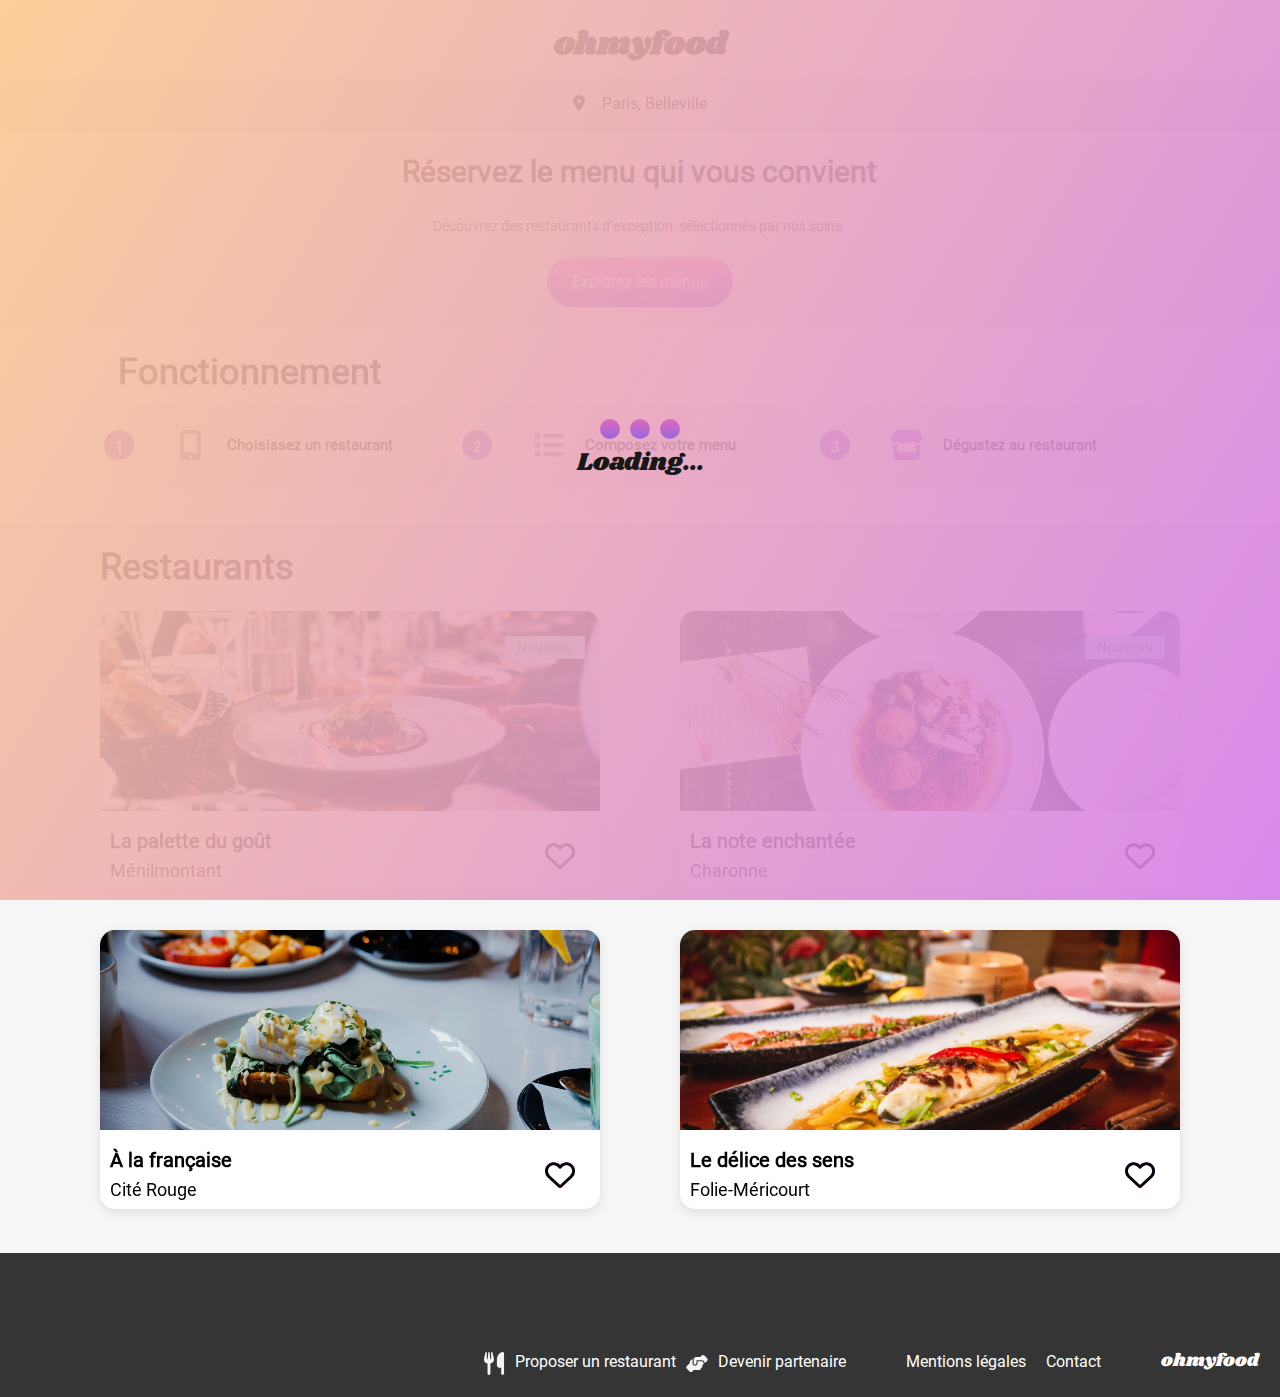
==== index.html @ b18cda99 "mise à jour des dossiers et fichiers" ====
<!DOCTYPE html>
<html lang="en">

<head>
    <meta charset="UTF-8">
    <meta name="viewport" content="width=device-width, initial-scale=1.0">
    <link href="https://cdn.jsdelivr.net/npm/font-awesome@4.7.0/css/font-awesome.min.css" rel="stylesheet">
    <link rel="stylesheet" href="https://cdnjs.cloudflare.com/ajax/libs/font-awesome/6.6.0/css/all.min.css">
    <link rel="stylesheet" href="./css/style.css">

    <title>Document</title>
</head>

<body>
    <div class="bloc-loading">
        <div class="Loader">
            <div class="animation">
                <div class="ball"></div>
                <div class="ball"></div>
                <div class="ball"></div>
            </div>
            <div class="text">Loading...</div>
        </div>
    </div>

    <header>
        <h1>ohmyfood</h1>
    </header>

    <div class="location-new-york">
        <img src="assets/icons/location-dot-solid.svg" alt="location">
        <p>Paris, Belleville</p>
    </div>
    <div class="bloc-reserve">
        <div class="reserve">
            <p>Réservez le menu qui vous convient</p>
        </div>

        <div class="decouvrez">
            <p>Découvrez des restaurants d’exception, sélectionnés par nos soins.</p>
        </div>

        <div class="div-btn">
            <button class="btn">
                Explorez les menus
            </button>
        </div>
    </div>
    <section class="bloc-fonctionnement">
        <div class="fonctionnement">
            <h2>Fonctionnement</h2>
            <div class="fonctions">
                <div>
                    <p class="number">1</p>
                    <img src="assets/icons/mobile-screen-button-solid.svg" alt="tablette">
                    <p>Choisissez un restaurant</p>
                </div>
                <div>
                    <p class="number">2</p>
                    <img src="assets/icons/list-solid.svg" alt="list">
                    <p>Composez votre menu</p>
                </div>
                <div>
                    <p class="number">3</p>
                    <img src="assets/icons/store-solid.svg" alt="store">
                    <p>Dégustez au restaurant</p>
                </div>
            </div>
        </div>
    </section>
    <section class=" bloc-restaurants">
        <div class="restauration">
            <h2>Restaurants</h2>
            <div class="resto-card-food">
                <div class="rang-resto">
                    <div class="card-food">
                        <a class="img-and-food" href="1-menu-la-palette.html">
                            <img class="img-food"
                                src="assets/images/restaurants/jay-wennington-N_Y88TWmGwA-unsplash.jpg"
                                alt="La palette du goût">
                            <div class="card-new">
                                <p>Nouveau</p>
                            </div>
                        </a>
                        <div class="restaurant">
                            <p>La palette du goût</p>
                            <label class="heart-switch heart-page-accueil">
                                <input type="checkbox">
                                <i class="far fa-heart empty-heart"></i> <!-- Coeur vide -->
                                <i class="fas fa-heart full-heart"></i> <!-- Coeur plein -->
                            </label>
                        </div>
                        <div class="plats">
                            <p>Ménilmontant</p>
                        </div>
                    </div>
                    <div class="card-food">
                        <a class="img-and-food" href="2-menu-la-note.html">
                            <img class="img-food" src="assets/images/restaurants/stil-u2Lp8tXIcjw-unsplash.jpg"
                                alt="bouillon">
                            <div class="card-new">
                                <p>Nouveau</p>
                            </div>
                        </a>
                        <div class="restaurant">
                            <p>La note enchantée</p>
                            <label class="heart-switch heart-page-accueil">
                                <input type="checkbox">
                                <i class="far fa-heart empty-heart"></i> <!-- Coeur vide -->
                                <i class="fas fa-heart full-heart"></i> <!-- Coeur plein -->
                            </label>
                        </div>
                        <div class="plats">
                            <p>Charonne</p>
                        </div>
                    </div>
                </div>

                <div class="rang-resto">
                    <div class="card-food">
                        <a class="img-and-food" href="3-menu-a-la-francaise.html">
                            <img class="img-food" src="assets/images/restaurants/toa-heftiba-DQKerTsQwi0-unsplash.jpg"
                                alt="legume">
                        </a>
                        <div class="restaurant">
                            <p>À la française</p>
                            <label class="heart-switch heart-page-accueil">
                                <input type="checkbox">
                                <i class="far fa-heart empty-heart"></i> <!-- Coeur vide -->
                                <i class="fas fa-heart full-heart"></i> <!-- Coeur plein -->
                            </label>
                        </div>
                        <div class="plats">
                            <p>Cité Rouge</p>
                        </div>
                    </div>

                    <div class="card-food">
                        <a class="img-and-food" href="4-menu-le-delice.html">
                            <img class="img-food"
                                src="assets/images/restaurants/louis-hansel-shotsoflouis-qNBGVyOCY8Q-unsplash.jpg"
                                alt="poisson">
                        </a>
                        <div class="restaurant">
                            <p>Le délice des sens</p>
                            <label class="heart-switch heart-page-accueil">
                                <input type="checkbox">
                                <i class="far fa-heart empty-heart"></i> <!-- Coeur vide -->
                                <i class="fas fa-heart full-heart"></i> <!-- Coeur plein -->
                            </label>
                        </div>
                        <div class="plats">
                            <p>Folie-Méricourt</p>
                        </div>
                    </div>
                </div>
            </div>
        </div>
    </section>

    <footer class="footer-home footer">
        <section class="align-left">
            <h3 class="h3-footer">ohmyfood</h3>
            <div class="p-footer">
                <div class="propos">
                    <p>
                        <img src="assets/icons/utensils-solid.svg" alt="utensils-solid">
                        Proposer un restaurant
                    </p>
                    <p>
                        <img src="assets/icons/handshake-angle-solid.svg" alt="handshake-angle-solid">
                        Devenir partenaire
                    </p>
                </div>
                <div class="mentions">
                    <p>Mentions légales</p>
                    <p>Contact</p>
                </div>
            </div>
        </section>
    </footer>
</body>

</html>
---- css/style.css ----
@charset "UTF-8";
@font-face {
  font-family: "Shrikhand";
  src: url("../assets/fonts/Shrikhand/Shrikhand-Regular.ttf");
  font-style: italic;
}
@font-face {
  font-family: "Roboto";
  src: url("../assets/fonts/Roboto/Roboto-Regular.ttf");
  font-style: normal;
}
.btn {
  width: 186px;
  height: 50px;
  border: #FF79DA;
  border-radius: 30px;
  color: #ffffff;
  font-weight: 500;
  font-size: 16px;
  line-height: 18px;
  text-align: center;
  font-family: "Roboto";
  margin-top: 20px;
  filter: drop-shadow(0px 3px 5px rgba(0, 0, 0, 0.1));
  background-image: linear-gradient(to top, #9356DC, #ff79DA);
  transition-property: transform;
  transition-duration: 2000ms;
}
.btn:hover {
  transform: scale(1.15);
  background-image: linear-gradient(to top, #976dc9, #f292d7);
}

.bloc-loading {
  height: 100vh;
  width: 100%;
  display: flex;
  justify-content: center;
  align-items: center;
  font-family: "Shrikhand";
  background-image: linear-gradient(120deg, #fccb90 0%, #d57eeb 100%);
  position: fixed;
  z-index: 5;
  opacity: 0.9;
  animation: loading ease-in-out 2s;
  animation-fill-mode: forwards;
  animation-delay: 1s;
}

.loader {
  display: flex;
  flex-direction: column;
  align-items: center;
  padding: 60px 30px 30px 30px;
  border-radius: 15px;
  background-color: white;
}

.location-new-york {
  display: flex;
  justify-content: center;
  align-items: center;
  max-width: 100%;
  height: 50px;
  gap: 17px;
  background: #EAEAEA;
  margin-top: 10px;
  filter: drop-shadow(3px 3px 2px rgba(0, 0, 0, 0.1));
}
.location-new-york img {
  width: 12px;
  height: 16px;
}
.location-new-york p {
  font-family: "Roboto";
  font-size: 16px;
  font-weight: 500;
}

.bloc-reserve {
  height: 260px;
}

.reserve p {
  width: 275px;
  font-family: "Roboto";
  font-size: 24px;
  font-weight: 700;
  line-height: 28.13px;
  text-align: center;
}

.decouvrez p {
  width: 315px;
  font-family: "Roboto";
  font-size: 18px;
  font-weight: 300;
  line-height: 21.09px;
  text-align: center;
  margin: 0;
  color: #353535;
}

.bloc-fonctionnement {
  filter: drop-shadow(0px 3px 5px rgba(0, 0, 0, 0.1));
}
.bloc-fonctionnement .fonctionnement {
  height: 330px;
}
.bloc-fonctionnement .fonctionnement h2 {
  margin: 0 0 20px 0;
}
.bloc-fonctionnement .fonctionnement .fonctions div {
  display: flex;
  align-items: center;
  border: solid #f6f6f6;
  border-radius: 20px;
  width: 322px;
  height: 72px;
  background: #f6f6f6;
  margin-bottom: 20px;
  position: relative;
}
.bloc-fonctionnement .fonctionnement .fonctions div .number {
  width: 24px;
  height: 24px;
  border-radius: 20px;
  border: solid #9356DC;
  background-color: #9356DC;
  color: #ffffff;
  margin-left: -17px;
  text-align: center;
}
.bloc-fonctionnement .fonctionnement .fonctions div .fa-solid {
  color: #7E7E7E;
  position: absolute;
}
.bloc-fonctionnement .fonctionnement .fonctions div p {
  justify-content: center;
  font-family: "Roboto";
  font-size: 15px;
  font-weight: 600;
}
.bloc-fonctionnement img {
  width: 73px;
  height: 30px;
  color: #7E7E7E;
  margin-left: 20px;
}

.bloc-restaurants {
  max-width: 100%;
  height: 1290px;
  background: #f6f6f6;
  transition-property: transform;
  transition-duration: 2000ms;
}
.bloc-restaurants .card-food {
  margin-bottom: 20px;
  filter: drop-shadow(0px 3px 5px rgba(0, 0, 0, 0.1));
  text-decoration: none;
  border-radius: 15px;
  background: #ffffff;
  width: 340px;
  height: 21%;
}
.bloc-restaurants .card-food a.img-and-food {
  text-decoration: none;
}
.bloc-restaurants .card-food .img-and-food {
  display: flex;
}
.bloc-restaurants .card-food .card-new {
  text-decoration: none;
  width: 80px;
  height: 23px;
  margin-left: -95px;
  margin-top: 25px;
}
.bloc-restaurants .card-food .card-new p {
  font-family: "Roboto";
  font-size: 14px;
  font-weight: 500;
  line-height: 15px;
  text-align: center;
  margin: 0;
  padding: 4px;
}

.card-food img {
  height: 194px;
  width: 100%;
  border-top-left-radius: 15px;
  border-top-right-radius: 15px;
  object-fit: cover;
}

.restaurant {
  display: flex;
  justify-content: space-between;
  margin-left: 10px;
}
.restaurant p {
  height: 20px;
  margin: 0;
}

.affiche-restaurant img {
  height: 275px;
  width: 375px;
}

.cards-menus {
  width: 375px;
  height: 1310px;
  background: #f6f6f6;
  border-top-left-radius: 40px;
  border-top-right-radius: 40px;
  margin-top: -50px;
  top: 298px;
}
.cards-menus .resto {
  display: flex;
  padding-top: 10px;
  margin-left: 10px;
}
.cards-menus .resto p {
  width: 278px;
  font-family: "Shrikhand";
  font-size: 28px;
  font-style: italic;
  font-weight: 400;
  line-height: 40.82px;
  margin-bottom: 0;
}
.cards-menus .bloc-details {
  margin-bottom: 20px;
}
.cards-menus .bloc-details p {
  width: 275px;
  height: 27px;
  font-family: Roboto;
  font-size: 16px;
  font-weight: 300;
  line-height: 18.75px;
  margin: 40px 0 0 10px;
}
.cards-menus .bloc-details .tiret {
  border-bottom: 3px solid #99E2D0;
  width: 40px;
  margin-left: 10px;
}

.heart-switch {
  position: relative;
  display: inline-block;
  cursor: pointer;
}

.heart-switch input {
  opacity: 0;
  width: 0;
  height: 0;
}

.heart-switch i {
  font-size: 30px;
  background-clip: text;
  background-image: linear-gradient(#9356DC, #ff79DA);
  transition: color 0.4s ease;
  position: absolute;
}

.heart-page-accueil i {
  top: 10px;
  right: 5px;
}

.heart-page-menu i {
  top: 35px;
}

.empty-heart {
  background-clip: text;
  background-image: linear-gradient(#9356DC, #ff79DA);
  z-index: 1;
}

.full-heart {
  color: transparent;
  background-clip: text;
  background-image: linear-gradient(#9356DC, #ff79DA);
  z-index: 0;
  opacity: 0;
  transition: opacity 0.4s ease;
}

input:checked ~ .full-heart {
  opacity: 1;
  z-index: 1;
}

input:checked ~ .empty-heart {
  opacity: 0;
  z-index: 0;
}

.cart-entrance {
  display: flex;
  flex-direction: column;
  justify-content: center;
  width: 349px;
  height: 69px;
  border-radius: 15.04px;
  background: #ffffff;
  padding: 10px;
  font-family: "Roboto";
  overflow: hidden;
}
.cart-entrance P {
  margin: 5px;
}

.bloc-entrance {
  display: flex;
  background: #ffffff;
  width: 357px;
  border-radius: 20px;
  margin-left: 10px;
  margin-right: 10px;
  margin-bottom: 20px;
  filter: drop-shadow(0px 3px 5px rgba(0, 0, 0, 0.1));
}
.bloc-entrance .plat-entrance {
  display: flex;
  font-family: "Roboto";
  font-size: 18px;
  font-weight: 600;
  line-height: 21.09px;
  margin-left: 10px;
  padding: 1px;
}
.bloc-entrance .plat-entrance p {
  margin: 9px 0 0 0;
}
.bloc-entrance .accompagnement-entrance {
  width: 347px;
  display: flex;
  justify-content: space-between;
  font-size: 15px;
  font-weight: 300;
  margin-left: 10px;
  font-family: "Roboto";
  line-height: 17.63px;
}
.bloc-entrance .accompagnement-entrance p {
  text-overflow: ellipsis;
}
.bloc-entrance .accompagnement-entrance .price {
  margin-right: 10px;
}
.bloc-entrance .valid {
  background-color: #99e2d0;
  padding: 0 20px;
  border-top-right-radius: 20px;
  border-bottom-right-radius: 20px;
  display: flex;
  align-items: center;
  justify-content: center;
}
.bloc-entrance .valid .coche {
  display: flex;
  align-items: center;
  justify-content: center;
  border-radius: 100px;
  color: #ffffff;
}

/*=======================================
 #checkbox:checked + .plat > .accompagnement-entrance {
    width: 24px;
 }*/
header {
  display: flex;
  height: 63px;
  position: relative;
}
header a {
  margin-left: 70px;
}
header a img {
  width: 30px;
  height: 30px;
  margin-top: 30px;
  position: absolute;
  left: 15px;
}
header h1 {
  font-family: "Shrikhand";
  text-align: center;
}

footer {
  max-width: 100%;
  height: 186px;
  padding: 22px 25px;
  gap: 16px;
  background: #353535;
  color: #ffffff;
  font-family: "Roboto";
  display: flex;
  margin-top: 1208px;
}
footer .align-left {
  margin-left: -130px;
}
footer .h3-footer {
  font-family: "Shrikhand";
  font-size: 18px;
  font-style: italic;
  font-weight: 400;
  line-height: 27px;
  text-align: left;
}
footer p {
  display: flex;
  margin: 8px;
}
footer p img {
  width: 22px;
  height: 23px;
  margin-right: 10px;
}

header {
  max-width: 100%;
  height: 63px;
  display: flex;
  justify-content: center;
}

.bloc-reserve {
  background: #f6f6f6;
}

.reserve {
  display: flex;
  justify-content: center;
}

.decouvrez {
  display: flex;
  justify-content: center;
}

.div-btn {
  display: flex;
  justify-content: center;
}

.bloc-fonctionnement {
  display: flex;
  justify-content: center;
  font-family: "Roboto";
  font-size: 24px;
  font-weight: 700;
  line-height: 28px;
  margin-top: 30px;
}

.bloc-restaurants {
  display: flex;
  justify-content: center;
  font-family: "Roboto";
  font-size: 24px;
  font-weight: 700;
  line-height: 28px;
  margin-top: 30px;
}
.bloc-restaurants .card-new {
  background: #99E2D0;
}
.bloc-restaurants .card-new p {
  color: #008766;
}
.bloc-restaurants .restaurant {
  width: 320px;
  height: 20px;
  font-family: "Roboto";
  font-size: 20px;
  font-weight: 700;
  line-height: 21.09px;
  margin-top: 20px;
}
.bloc-restaurants .plats {
  width: 247px;
  height: 24px;
  font-family: "Roboto";
  font-size: 18px;
  font-weight: 300;
  line-height: 19.92px;
  margin-left: 10px;
}
.bloc-restaurants .plats p {
  margin-top: 10px;
  margin-bottom: 0;
}
.bloc-restaurants .valid {
  position: absolute;
  opacity: 0;
}
.bloc-restaurants .valid:hover {
  opacity: 1;
}

.heart {
  margin-top: 29px;
  margin-left: 10px;
}
.heart i {
  position: absolute;
  font-size: 30px;
}
.heart .fa-solid {
  opacity: 0;
  cursor: pointer;
  animation: infinite;
}
.heart .fa-solid:active {
  opacity: 1;
  color: transparent;
  background-clip: text;
  background-image: linear-gradient(#9356DC, #ff79DA);
}

footer {
  margin-top: auto;
  display: flex;
  justify-content: center;
}

@media (min-width: 1024px) {
  .bloc-reserve {
    height: 200px;
  }
  .reserve p {
    width: 58%;
    font-size: 30px;
  }
  .decouvrez p {
    width: 58%;
    font-size: 14px;
  }
  .bloc-fonctionnement {
    flex-direction: row;
    height: 135px;
  }
  .bloc-fonctionnement .fonctions {
    display: flex;
    gap: 30px;
  }
  .bloc-fonctionnement .fonctions div {
    height: 40px;
  }
  .bloc-restaurants {
    height: 730px;
  }
  .bloc-restaurants .resto-card-food {
    display: flex;
    flex-direction: column;
  }
  .bloc-restaurants .rang-resto {
    display: flex;
    gap: 80px;
    width: 100%;
  }
  .bloc-restaurants .rang-resto .card-food {
    height: 279px;
    width: 500px;
    margin-bottom: 40px;
  }
  .bloc-restaurants .rang-resto .card-food .img-and-food img {
    height: 200px;
  }
  .bloc-restaurants .rang-resto .card-food .restaurant {
    width: 470px;
  }
  .footer-home {
    display: flex;
    flex-direction: column;
    height: 100px;
    margin: auto;
  }
  .footer-home .align-left {
    display: flex;
    flex-direction: row-reverse;
    align-items: flex-end;
    margin-top: 50px;
  }
  .footer-home .align-left .h3-footer {
    margin: 0 50px 0 60px;
    width: 44px;
    height: 4px;
  }
  .footer-home .align-left .p-footer {
    display: flex;
  }
  .footer-home .align-left .p-footer .propos {
    display: flex;
    flex-direction: row;
    margin: 0;
  }
  .footer-home .align-left .p-footer .propos p {
    margin: 0 0 0 10px;
    height: 0;
  }
  .footer-home .align-left .p-footer .mentions {
    display: flex;
    flex-direction: row;
    margin-left: 40px;
  }
  .footer-home .align-left .p-footer .mentions p {
    margin: 0 0 0 20px;
    height: 0;
  }
}
header {
  margin-bottom: 5px;
}
header img {
  display: flex;
}

.affiche-restaurant {
  display: flex;
  justify-content: center;
}

.bloc-cards-menus {
  display: flex;
  justify-content: center;
}

.section-btn {
  display: flex;
  justify-content: center;
}

.bloc-cards-menus-a-la-francaise {
  display: flex;
  justify-content: center;
}
.bloc-cards-menus-a-la-francaise .cards-menus {
  height: 1414px;
}
.bloc-cards-menus-a-la-francaise .cards-menus .section-btn-fr {
  display: flex;
  justify-content: center;
  margin-top: 5px;
}

.heart {
  margin-top: 29px;
  margin-left: 10px;
}
.heart i {
  position: absolute;
  font-size: 30px;
}
.heart .fa-solid {
  opacity: 0;
  cursor: pointer;
  animation: infinite;
}
.heart .fa-solid:active {
  opacity: 1;
  color: transparent;
  background-clip: text;
  background-image: linear-gradient(#9356DC, #ff79DA);
}

@media (min-width: 1024px) {
  header {
    margin-bottom: 15px;
    position: relative;
  }
  .affiche-restaurant .affiche {
    box-sizing: content-box;
    width: 100%;
  }
  .affiche-restaurant img {
    object-fit: cover;
    width: 100%;
    height: 480px;
  }
  .bloc-cards-menus-a-la-francaise {
    display: flex;
    justify-content: center;
  }
  .bloc-cards-menus-a-la-francaise .cards-menus {
    height: 1378px;
  }
  .cards-menus {
    width: 75%;
    top: 520px;
    height: 1305px;
  }
  .cards-menus .resto {
    display: flex;
    justify-content: center;
  }
  .cards-menus .bloc-entrees {
    display: flex;
    justify-content: center;
  }
  .cards-menus .bloc-entrance {
    background: #ffffff;
    width: 651px;
    height: 72px;
    /* Animation déclenchée lorsque le checkbox est coché */
    /* Animation déclenchée lorsque le checkbox est décoché */
  }
  .cards-menus .bloc-entrance input[type=checkbox]:checked ~ .valid {
    animation: slid-left 0.5s forwards;
    /* Glissement vers la gauche */
  }
  .cards-menus .bloc-entrance input[type=checkbox]:checked ~ .plat .accompagnement-entrance {
    width: 585px; /* Modification de la largeur */
    transition: width 0.5s ease; /* Transition fluide pour la largeur */
  }
  .cards-menus .bloc-entrance input[type=checkbox]:not(:checked) ~ .valid {
    animation: slid-right 0.5s forwards;
    /* Glissement vers la droite */
  }
  .cards-menus .bloc-entrance input[type=checkbox]:not(:checked) ~ .plat .accompagnement-entrance {
    width: 641px;
    transition: width 0.5s ease; /* Position initiale de la largeur */
  }
  .cards-menus .accompagnement-entrance {
    width: 641px;
  }
  .cards-menus .bloc-plats {
    display: flex;
    justify-content: center;
  }
  .cards-menus .bloc-desserts {
    display: flex;
    justify-content: center;
  }
  .cards-menus .section-btn {
    display: flex;
    justify-content: center;
    margin-top: 10px;
  }
  .cards-menus .section-btn-fr {
    display: flex;
    justify-content: center;
  }
  .footer {
    display: flex;
    flex-direction: column;
    height: 100px;
  }
  .footer .align-left {
    display: flex;
    flex-direction: row-reverse;
    align-items: flex-end;
    margin-top: 50px;
  }
  .footer .align-left .h3-footer {
    margin: 0 50px 0 60px;
    width: 44px;
    height: 4px;
  }
  .footer .align-left .p-footer {
    display: flex;
  }
  .footer .align-left .p-footer .propos {
    display: flex;
    flex-direction: row;
    margin: 0;
  }
  .footer .align-left .p-footer .propos p {
    margin: 0 0 0 10px;
    height: 0;
  }
  .footer .align-left .p-footer .mentions {
    display: flex;
    flex-direction: row;
    margin-left: 40px;
  }
  .footer .align-left .p-footer .mentions p {
    margin: 0 0 0 20px;
    height: 0;
  }
}
@keyframes loading {
  from {
    opacity: 1;
  }
  to {
    opacity: 0;
    display: none;
  }
}
.animation {
  display: flex;
  margin-bottom: 5px;
  justify-content: center;
  animation: 1.2s linear;
}

.ball {
  display: flex;
  justify-content: center;
  height: 20px;
  width: 20px;
  border-radius: 50%;
  background-image: linear-gradient(to top, #9356DC, #db5bb7);
  animation: bounce 1s infinite;
}

.ball:not(:last-child) {
  margin-right: 10px;
}

.ball:nth-child(2) {
  animation-delay: 0.1s;
}

.ball:nth-child(3) {
  animation-delay: 0.2s;
}

.text {
  font-size: 25px;
}

@keyframes bounce {
  0% {
    transform: translateY(-100%);
  }
  50% {
    transform: translateY(0%);
  }
  100% {
    transform: translateY(-100%);
  }
}
.bloc-entrees .bloc-entrance {
  opacity: 0;
  transform: translateY(20px);
  animation: decalage-entrees 200ms forwards;
}

.bloc-entrance:nth-child(1) {
  animation-delay: 0s;
}

.bloc-entrance:nth-child(2) {
  animation-delay: 0.5s;
}

.bloc-entrance:nth-child(3) {
  animation-delay: 1s;
}

.bloc-entrance:nth-child(4) {
  animation-delay: 1.5s;
}

@keyframes decalage-entrees {
  0% {
    opacity: 0;
    transform: translateY(20px);
  }
  100% {
    opacity: 1;
    transform: translateY(0);
  }
}
.bloc-plats .bloc-entrance {
  opacity: 0;
  transform: translateY(20px);
  animation: decalage-plat 200ms forwards;
}
.bloc-plats .bloc-entrance:nth-child(1) {
  animation-delay: 2s;
}
.bloc-plats .bloc-entrance:nth-child(2) {
  animation-delay: 2.5s;
}
.bloc-plats .bloc-entrance:nth-child(3) {
  animation-delay: 3s;
}

@keyframes decalage-plat {
  0% {
    opacity: 0;
    transform: translateY(20px);
  }
  100% {
    opacity: 1;
    transform: translateY(0);
  }
}
.bloc-desserts .bloc-entrance {
  opacity: 0;
  transform: translateY(20px);
  animation: decalage-dessert 200ms forwards;
}
.bloc-desserts .bloc-entrance:nth-child(1) {
  animation-delay: 3.5s;
}
.bloc-desserts .bloc-entrance:nth-child(2) {
  animation-delay: 4s;
}
.bloc-desserts .bloc-entrance:nth-child(3) {
  animation-delay: 4.5s;
}
.bloc-desserts .bloc-entrance:nth-child(4) {
  animation-delay: 4.5s;
}

@keyframes decalage-dessert {
  0% {
    opacity: 0;
    transform: translateY(-20px);
  }
  100% {
    opacity: 1;
    transform: translateY(0);
  }
}
.bloc-entrance {
  position: relative;
  overflow: hidden;
  /* Animation déclenchée lorsque le checkbox est coché */
  /* Animation déclenchée lorsque le checkbox est décoché */
  /* Animation de glissement vers la gauche */
}
.bloc-entrance input[type=checkbox] {
  display: none;
}
.bloc-entrance .plat {
  cursor: pointer;
}
.bloc-entrance input[type=checkbox]:checked ~ .valid {
  animation: slid-left 0.5s forwards;
  /* Glissement vers la gauche */
}
.bloc-entrance input[type=checkbox]:checked ~ .plat .accompagnement-entrance {
  width: 291px; /* Modification de la largeur */
  transition: width 0.5s ease; /* Transition fluide pour la largeur */
}
.bloc-entrance input[type=checkbox]:not(:checked) ~ .valid {
  animation: slid-right 0.5s forwards;
  /* Glissement vers la droite */
}
.bloc-entrance input[type=checkbox]:not(:checked) ~ .plat .accompagnement-entrance {
  width: 347px;
  transition: width 0.5s ease; /* Position initiale de la largeur */
}

h1 {
  font-family: "Shrikhand";
}

body {
  max-width: 100%;
  margin: 0;
  padding: 0;
  position: relative;
  opacity: 1;
}

/*# sourceMappingURL=style.css.map */
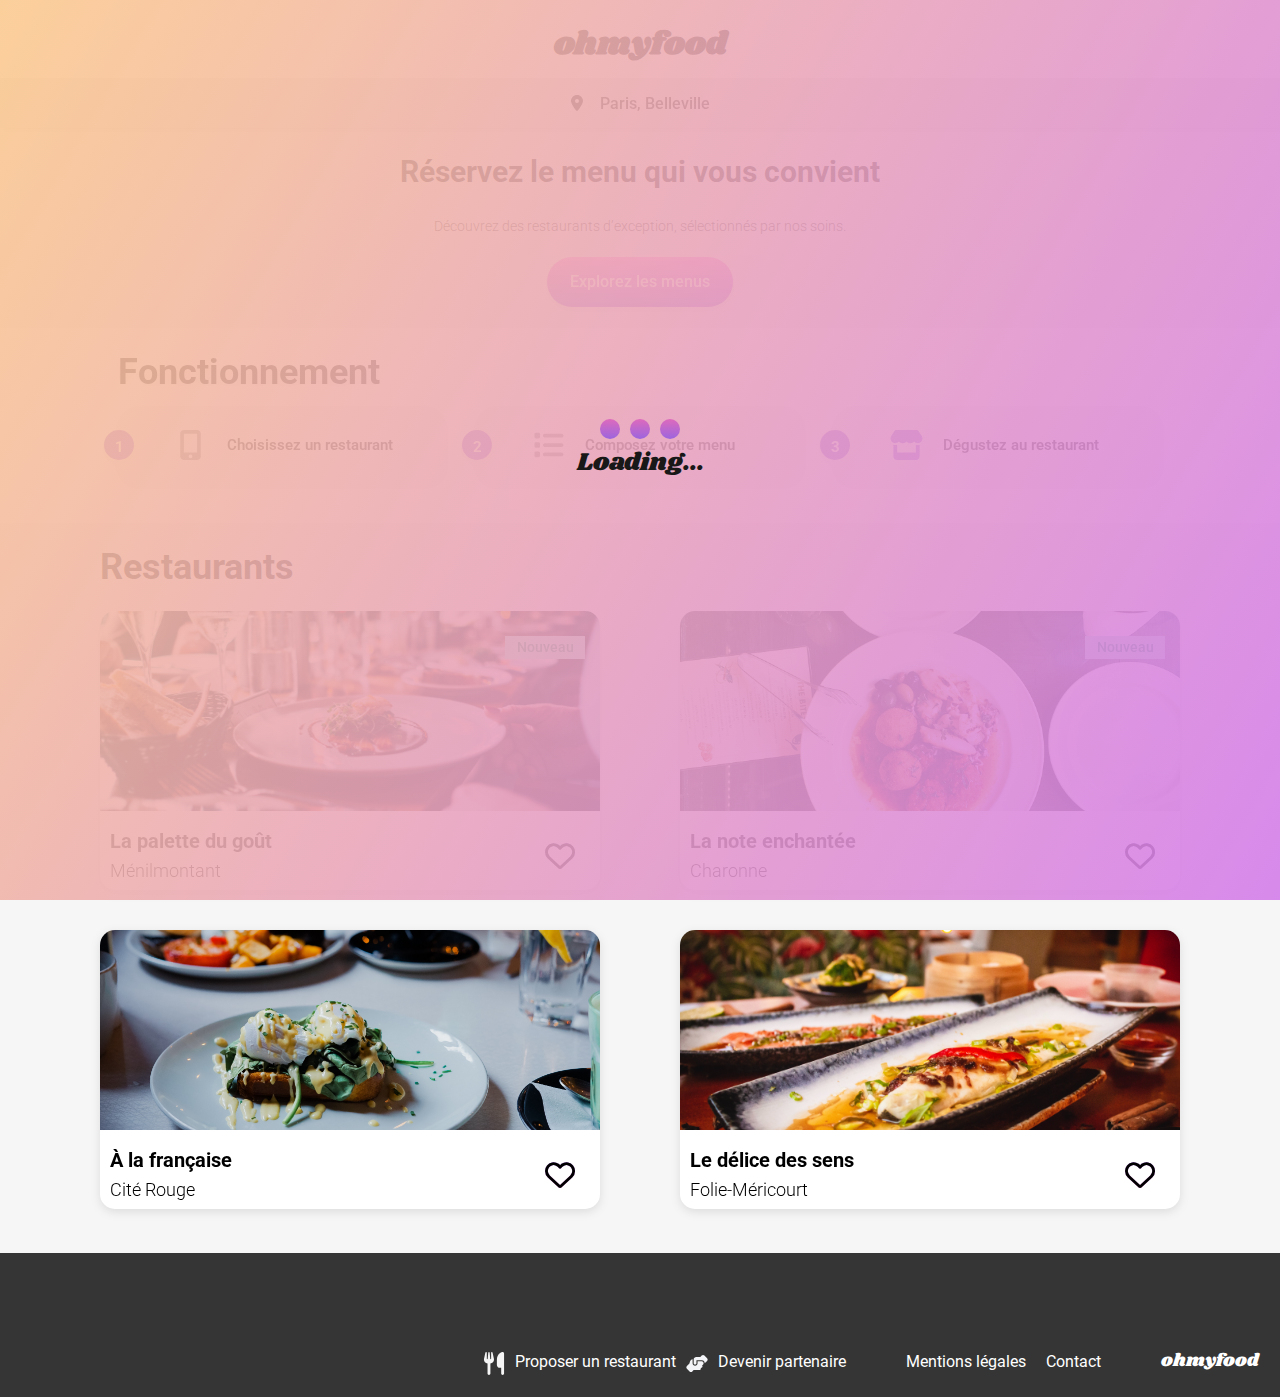
==== commit a18ed5ba: "Update font en ligne  index.html" ====
--- a/index.html
+++ b/index.html
@@ -6,6 +6,9 @@
     <meta name="viewport" content="width=device-width, initial-scale=1.0">
     <link href="https://cdn.jsdelivr.net/npm/font-awesome@4.7.0/css/font-awesome.min.css" rel="stylesheet">
     <link rel="stylesheet" href="https://cdnjs.cloudflare.com/ajax/libs/font-awesome/6.6.0/css/all.min.css">
+    <link rel="preconnect" href="https://fonts.googleapis.com">
+    <link rel="preconnect" href="https://fonts.gstatic.com" crossorigin>
+    <link href="https://fonts.googleapis.com/css2?family=Roboto:ital,wght@0,100;0,300;0,400;0,500;0,700;0,900;1,100;1,300;1,400;1,500;1,700;1,900&family=Shrikhand&display=swap" rel="stylesheet">
     <link rel="stylesheet" href="./css/style.css">
 
     <title>Document</title>
@@ -181,4 +184,4 @@
     </footer>
 </body>
 
-</html>+</html>
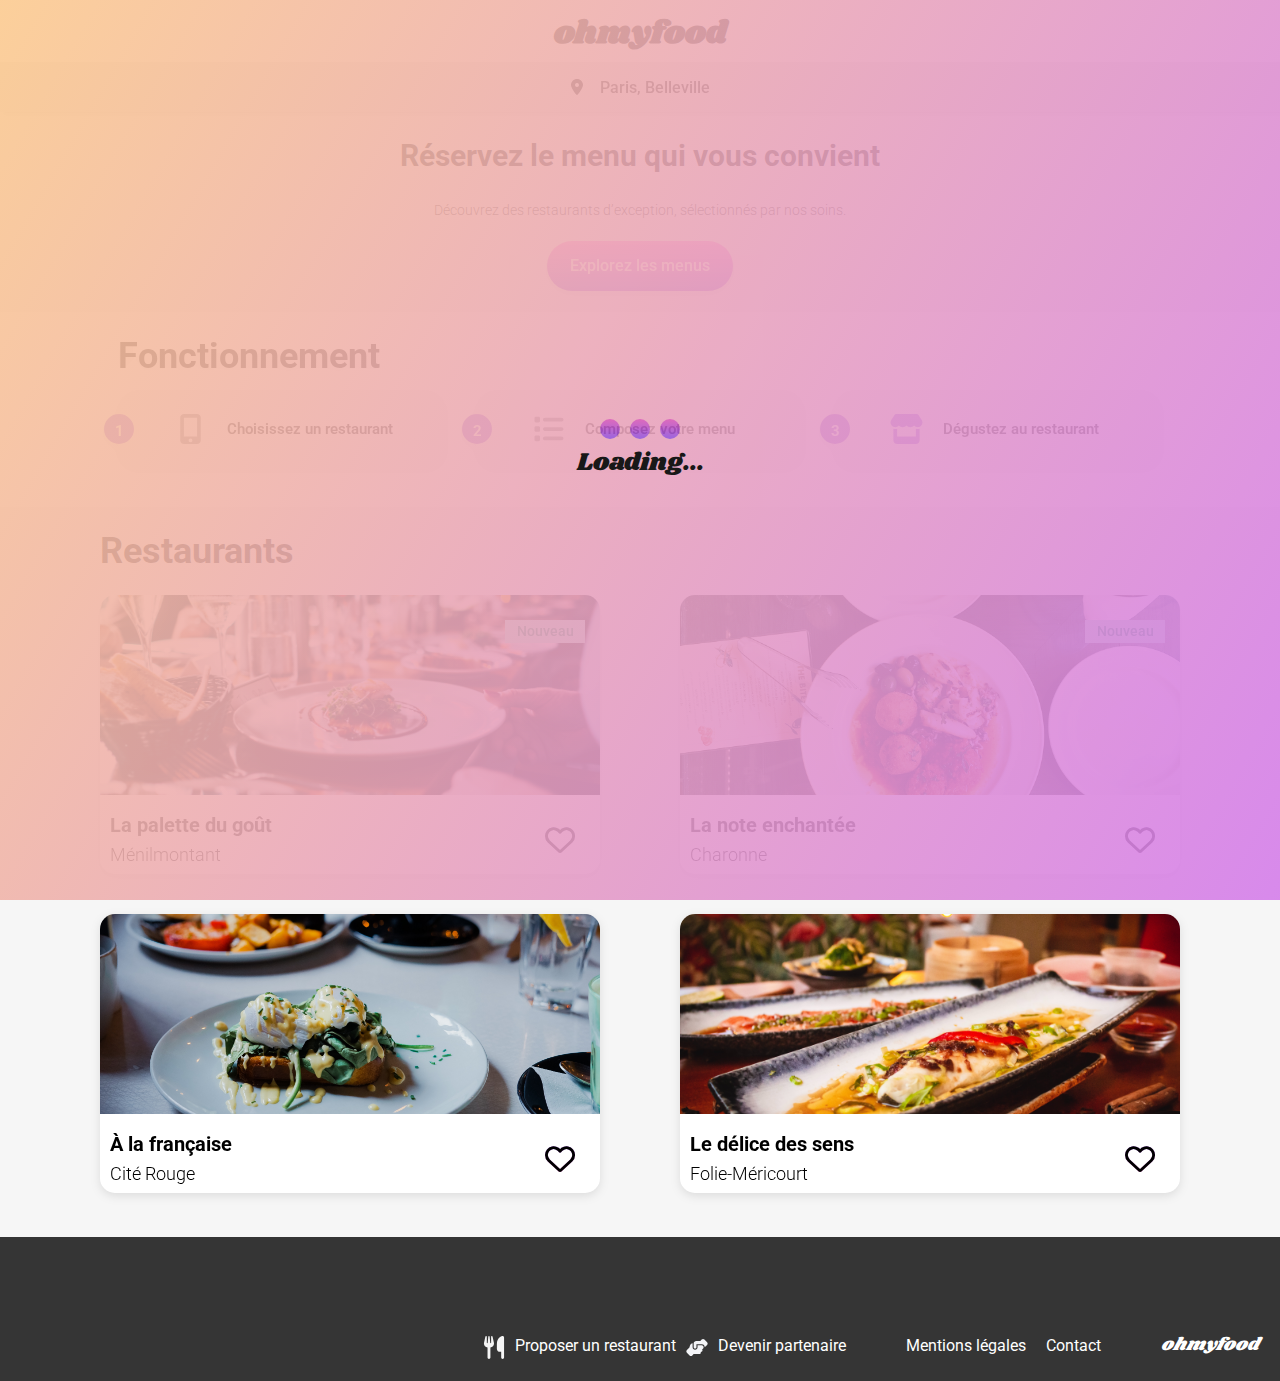
==== commit 1ee5d2e8: "center ohmyfood tel" ====
--- a/index.html
+++ b/index.html
@@ -11,7 +11,7 @@
     <link href="https://fonts.googleapis.com/css2?family=Roboto:ital,wght@0,100;0,300;0,400;0,500;0,700;0,900;1,100;1,300;1,400;1,500;1,700;1,900&family=Shrikhand&display=swap" rel="stylesheet">
     <link rel="stylesheet" href="./css/style.css">
 
-    <title>Document</title>
+    <title>Ohmyfood</title>
 </head>
 
 <body>
@@ -27,7 +27,7 @@
     </div>
 
     <header>
-        <h1>ohmyfood</h1>
+        <h1 class="head-center">ohmyfood</h1>
     </header>
 
     <div class="location-new-york">
@@ -184,4 +184,4 @@
     </footer>
 </body>
 
-</html>
+</html>--- a/css/style.css
+++ b/css/style.css
@@ -1,13 +1,20 @@
 @charset "UTF-8";
 @font-face {
-  font-family: "Shrikhand";
+  font-family: "Shrikhand" system-ui;
+  font-weight: 400;
+  font-style: normal;
+  font-style: italic;
   src: url("../assets/fonts/Shrikhand/Shrikhand-Regular.ttf");
+}
+@font-face {
+  font-family: "Roboto" system-ui;
+  font-weight: 100;
+  font-weight: 200;
+  font-weight: 300;
+  font-weight: 400;
   font-style: italic;
-}
-@font-face {
-  font-family: "Roboto";
+  font-style: normal;
   src: url("../assets/fonts/Roboto/Roboto-Regular.ttf");
-  font-style: normal;
 }
 .btn {
   width: 186px;
@@ -64,7 +71,6 @@
   height: 50px;
   gap: 17px;
   background: #EAEAEA;
-  margin-top: 10px;
   filter: drop-shadow(3px 3px 2px rgba(0, 0, 0, 0.1));
 }
 .location-new-york img {
@@ -212,7 +218,7 @@
 
 .cards-menus {
   width: 375px;
-  height: 1310px;
+  height: 1213px;
   background: #f6f6f6;
   border-top-left-radius: 40px;
   border-top-right-radius: 40px;
@@ -338,10 +344,8 @@
   font-weight: 600;
   line-height: 21.09px;
   margin-left: 10px;
-  padding: 1px;
-}
-.bloc-entrance .plat-entrance p {
-  margin: 9px 0 0 0;
+  padding-top: 10px;
+  padding-bottom: 8px;
 }
 .bloc-entrance .accompagnement-entrance {
   width: 347px;
@@ -353,11 +357,14 @@
   font-family: "Roboto";
   line-height: 17.63px;
 }
-.bloc-entrance .accompagnement-entrance p {
+.bloc-entrance .accompagnement-entrance .elipse {
+  white-space: nowrap;
+  overflow: hidden;
   text-overflow: ellipsis;
+  padding-bottom: 10px;
 }
 .bloc-entrance .accompagnement-entrance .price {
-  margin-right: 10px;
+  margin-right: 5px;
 }
 .bloc-entrance .valid {
   background-color: #99e2d0;
@@ -382,22 +389,23 @@
  }*/
 header {
   display: flex;
-  height: 63px;
   position: relative;
 }
 header a {
-  margin-left: 70px;
+  margin-left: 50px;
 }
 header a img {
-  width: 30px;
-  height: 30px;
-  margin-top: 30px;
+  width: 50px;
+  height: 50px;
+  margin-top: 8px;
   position: absolute;
   left: 15px;
 }
 header h1 {
   font-family: "Shrikhand";
   text-align: center;
+  margin-top: 10px;
+  margin-bottom: 0;
 }
 
 footer {
@@ -433,8 +441,6 @@
 }
 
 header {
-  max-width: 100%;
-  height: 63px;
   display: flex;
   justify-content: center;
 }
@@ -651,7 +657,7 @@
   justify-content: center;
 }
 .bloc-cards-menus-a-la-francaise .cards-menus {
-  height: 1414px;
+  height: 1339px;
 }
 .bloc-cards-menus-a-la-francaise .cards-menus .section-btn-fr {
   display: flex;
@@ -681,7 +687,6 @@
 
 @media (min-width: 1024px) {
   header {
-    margin-bottom: 15px;
     position: relative;
   }
   .affiche-restaurant .affiche {
@@ -858,15 +863,15 @@
 }
 
 .bloc-entrance:nth-child(2) {
-  animation-delay: 0.5s;
+  animation-delay: 200ms;
 }
 
 .bloc-entrance:nth-child(3) {
-  animation-delay: 1s;
+  animation-delay: 400ms;
 }
 
 .bloc-entrance:nth-child(4) {
-  animation-delay: 1.5s;
+  animation-delay: 600ms;
 }
 
 @keyframes decalage-entrees {
@@ -885,13 +890,13 @@
   animation: decalage-plat 200ms forwards;
 }
 .bloc-plats .bloc-entrance:nth-child(1) {
-  animation-delay: 2s;
+  animation-delay: 800ms;
 }
 .bloc-plats .bloc-entrance:nth-child(2) {
-  animation-delay: 2.5s;
+  animation-delay: 1000ms;
 }
 .bloc-plats .bloc-entrance:nth-child(3) {
-  animation-delay: 3s;
+  animation-delay: 1200ms;
 }
 
 @keyframes decalage-plat {
@@ -910,16 +915,16 @@
   animation: decalage-dessert 200ms forwards;
 }
 .bloc-desserts .bloc-entrance:nth-child(1) {
-  animation-delay: 3.5s;
+  animation-delay: 1400ms;
 }
 .bloc-desserts .bloc-entrance:nth-child(2) {
-  animation-delay: 4s;
+  animation-delay: 1600ms;
 }
 .bloc-desserts .bloc-entrance:nth-child(3) {
-  animation-delay: 4.5s;
+  animation-delay: 1800ms;
 }
 .bloc-desserts .bloc-entrance:nth-child(4) {
-  animation-delay: 4.5s;
+  animation-delay: 2000ms;
 }
 
 @keyframes decalage-dessert {
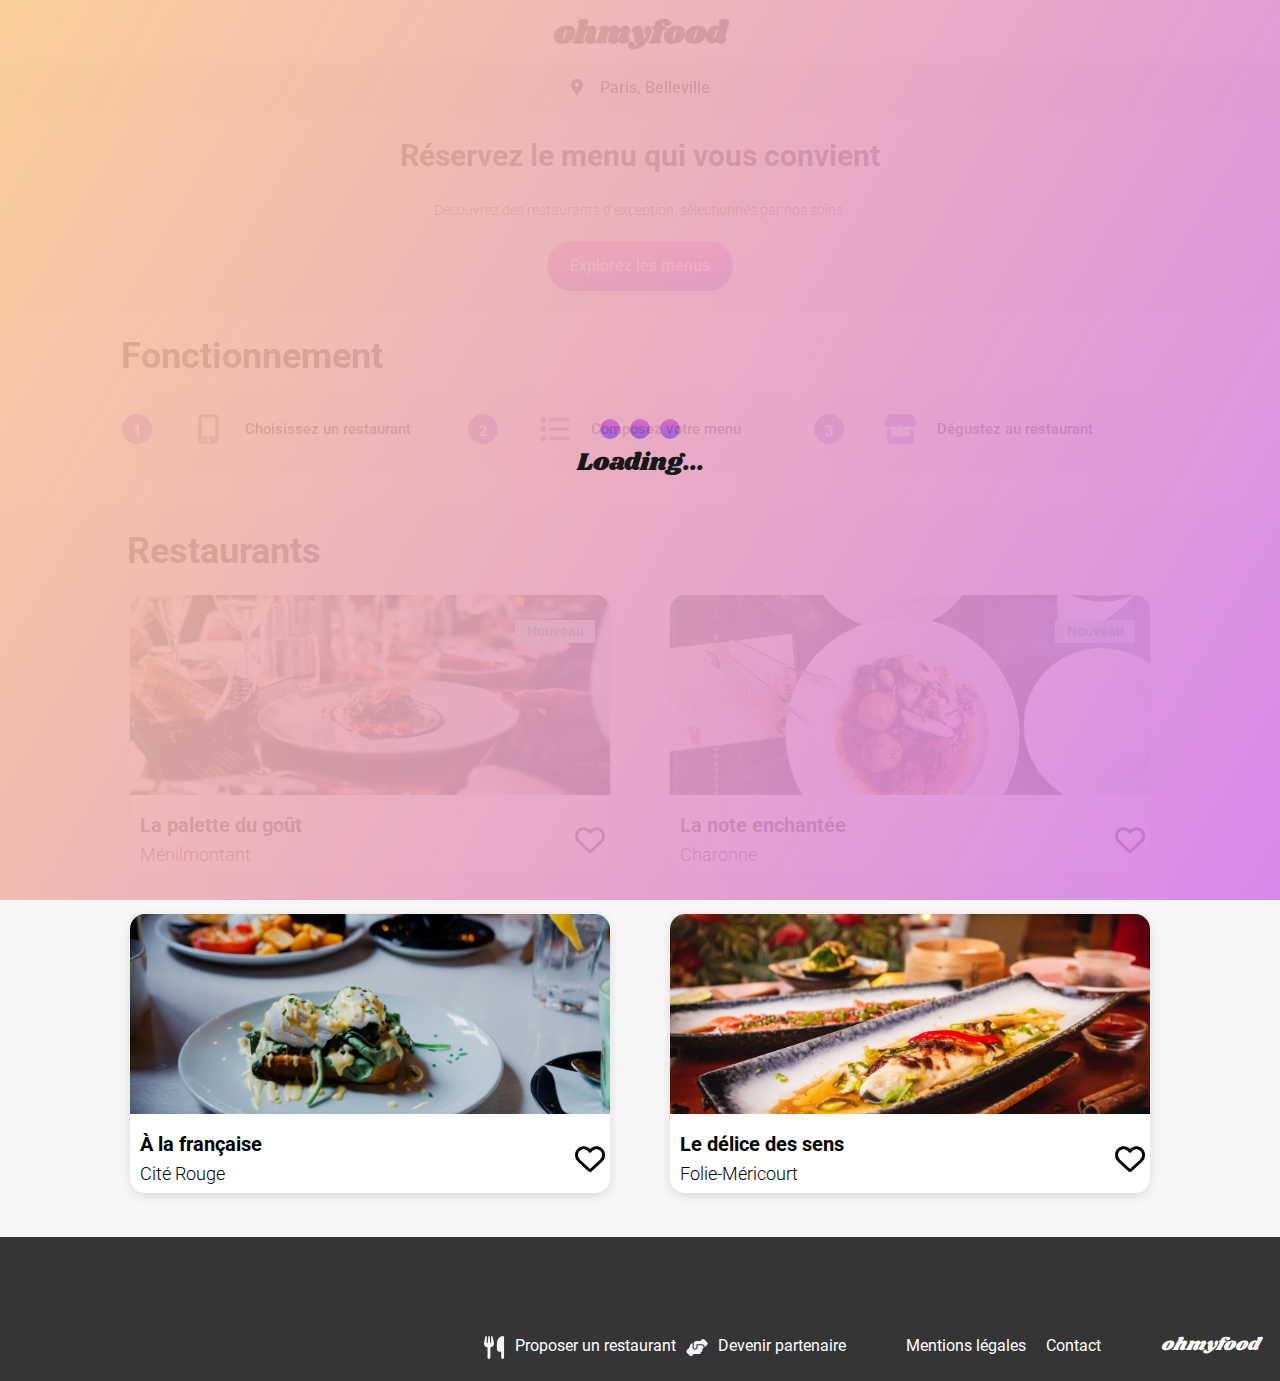
==== commit 5d75890d: "update delice" ====
--- a/index.html
+++ b/index.html
@@ -75,6 +75,7 @@
         <div class="restauration">
             <h2>Restaurants</h2>
             <div class="resto-card-food">
+                <!-- restau palette -->
                 <div class="rang-resto">
                     <div class="card-food">
                         <a class="img-and-food" href="1-menu-la-palette.html">
@@ -97,6 +98,7 @@
                             <p>Ménilmontant</p>
                         </div>
                     </div>
+                <!-- restau la note -->
                     <div class="card-food">
                         <a class="img-and-food" href="2-menu-la-note.html">
                             <img class="img-food" src="assets/images/restaurants/stil-u2Lp8tXIcjw-unsplash.jpg"
@@ -118,7 +120,7 @@
                         </div>
                     </div>
                 </div>
-
+                <!-- restau français -->
                 <div class="rang-resto">
                     <div class="card-food">
                         <a class="img-and-food" href="3-menu-a-la-francaise.html">
@@ -137,7 +139,7 @@
                             <p>Cité Rouge</p>
                         </div>
                     </div>
-
+                <!-- restau delice -->
                     <div class="card-food">
                         <a class="img-and-food" href="4-menu-le-delice.html">
                             <img class="img-food"
--- a/css/style.css
+++ b/css/style.css
@@ -1,13 +1,13 @@
 @charset "UTF-8";
 @font-face {
-  font-family: "Shrikhand" system-ui;
+  font-family: "Shrikhan";
   font-weight: 400;
   font-style: normal;
   font-style: italic;
   src: url("../assets/fonts/Shrikhand/Shrikhand-Regular.ttf");
 }
 @font-face {
-  font-family: "Roboto" system-ui;
+  font-family: "Roboto";
   font-weight: 100;
   font-weight: 200;
   font-weight: 300;
@@ -111,17 +111,17 @@
   filter: drop-shadow(0px 3px 5px rgba(0, 0, 0, 0.1));
 }
 .bloc-fonctionnement .fonctionnement {
-  height: 330px;
+  height: 340px;
 }
 .bloc-fonctionnement .fonctionnement h2 {
-  margin: 0 0 20px 0;
+  margin: 0 0 20px -15px;
 }
 .bloc-fonctionnement .fonctionnement .fonctions div {
   display: flex;
   align-items: center;
   border: solid #f6f6f6;
   border-radius: 20px;
-  width: 322px;
+  width: 310px;
   height: 72px;
   background: #f6f6f6;
   margin-bottom: 20px;
@@ -161,6 +161,9 @@
   transition-property: transform;
   transition-duration: 2000ms;
 }
+.bloc-restaurants .restauration h2 {
+  margin-left: -3px;
+}
 .bloc-restaurants .card-food {
   margin-bottom: 20px;
   filter: drop-shadow(0px 3px 5px rgba(0, 0, 0, 0.1));
@@ -211,14 +214,18 @@
   margin: 0;
 }
 
+.affiche-restaurant .affiche {
+  width: 100%;
+}
 .affiche-restaurant img {
-  height: 275px;
-  width: 375px;
+  object-fit: cover;
+  width: 100%;
+  height: 440px;
 }
 
 .cards-menus {
-  width: 375px;
-  height: 1213px;
+  width: 100%;
+  height: 1236px;
   background: #f6f6f6;
   border-top-left-radius: 40px;
   border-top-right-radius: 40px;
@@ -228,19 +235,19 @@
 .cards-menus .resto {
   display: flex;
   padding-top: 10px;
-  margin-left: 10px;
 }
 .cards-menus .resto p {
-  width: 278px;
   font-family: "Shrikhand";
   font-size: 28px;
   font-style: italic;
   font-weight: 400;
   line-height: 40.82px;
   margin-bottom: 0;
+  margin-right: 5px;
 }
 .cards-menus .bloc-details {
   margin-bottom: 20px;
+  width: 360px;
 }
 .cards-menus .bloc-details p {
   width: 275px;
@@ -283,7 +290,7 @@
 }
 
 .heart-page-menu i {
-  top: 35px;
+  top: 30px;
 }
 
 .empty-heart {
@@ -330,7 +337,7 @@
 .bloc-entrance {
   display: flex;
   background: #ffffff;
-  width: 357px;
+  width: 350px;
   border-radius: 20px;
   margin-left: 10px;
   margin-right: 10px;
@@ -364,7 +371,7 @@
   padding-bottom: 10px;
 }
 .bloc-entrance .accompagnement-entrance .price {
-  margin-right: 5px;
+  margin-right: 15px;
 }
 .bloc-entrance .valid {
   background-color: #99e2d0;
@@ -399,7 +406,7 @@
   height: 50px;
   margin-top: 8px;
   position: absolute;
-  left: 15px;
+  left: 1px;
 }
 header h1 {
   font-family: "Shrikhand";
@@ -565,24 +572,27 @@
     display: flex;
     gap: 30px;
   }
-  .bloc-fonctionnement .fonctions div {
-    height: 40px;
+  .bloc-fonctionnement h2 {
+    margin-left: 5px;
   }
   .bloc-restaurants {
     height: 730px;
+    width: 100%;
   }
   .bloc-restaurants .resto-card-food {
     display: flex;
     flex-direction: column;
+    display: flex;
+    justify-content: center;
   }
   .bloc-restaurants .rang-resto {
     display: flex;
-    gap: 80px;
+    gap: 60px;
     width: 100%;
   }
   .bloc-restaurants .rang-resto .card-food {
     height: 279px;
-    width: 500px;
+    width: 70%;
     margin-bottom: 40px;
   }
   .bloc-restaurants .rang-resto .card-food .img-and-food img {
@@ -595,7 +605,7 @@
     display: flex;
     flex-direction: column;
     height: 100px;
-    margin: auto;
+    max-width: 100%;
   }
   .footer-home .align-left {
     display: flex;
@@ -604,7 +614,7 @@
     margin-top: 50px;
   }
   .footer-home .align-left .h3-footer {
-    margin: 0 50px 0 60px;
+    margin: 0 110px 0 60px;
     width: 44px;
     height: 4px;
   }
@@ -646,6 +656,22 @@
   display: flex;
   justify-content: center;
 }
+.bloc-cards-menus .cards-menus .resto {
+  display: flex;
+  justify-content: center;
+}
+.bloc-cards-menus .bloc-entrees {
+  display: flex;
+  justify-content: center;
+}
+.bloc-cards-menus .bloc-plats {
+  display: flex;
+  justify-content: center;
+}
+.bloc-cards-menus .bloc-desserts {
+  display: flex;
+  justify-content: center;
+}
 
 .section-btn {
   display: flex;
@@ -657,7 +683,23 @@
   justify-content: center;
 }
 .bloc-cards-menus-a-la-francaise .cards-menus {
-  height: 1339px;
+  height: 1330px;
+}
+.bloc-cards-menus-a-la-francaise .cards-menus .resto {
+  display: flex;
+  justify-content: center;
+}
+.bloc-cards-menus-a-la-francaise .cards-menus .bloc-entrees {
+  display: flex;
+  justify-content: center;
+}
+.bloc-cards-menus-a-la-francaise .cards-menus .bloc-plats {
+  display: flex;
+  justify-content: center;
+}
+.bloc-cards-menus-a-la-francaise .cards-menus .bloc-desserts {
+  display: flex;
+  justify-content: center;
 }
 .bloc-cards-menus-a-la-francaise .cards-menus .section-btn-fr {
   display: flex;
@@ -688,15 +730,6 @@
 @media (min-width: 1024px) {
   header {
     position: relative;
-  }
-  .affiche-restaurant .affiche {
-    box-sizing: content-box;
-    width: 100%;
-  }
-  .affiche-restaurant img {
-    object-fit: cover;
-    width: 100%;
-    height: 480px;
   }
   .bloc-cards-menus-a-la-francaise {
     display: flex;
